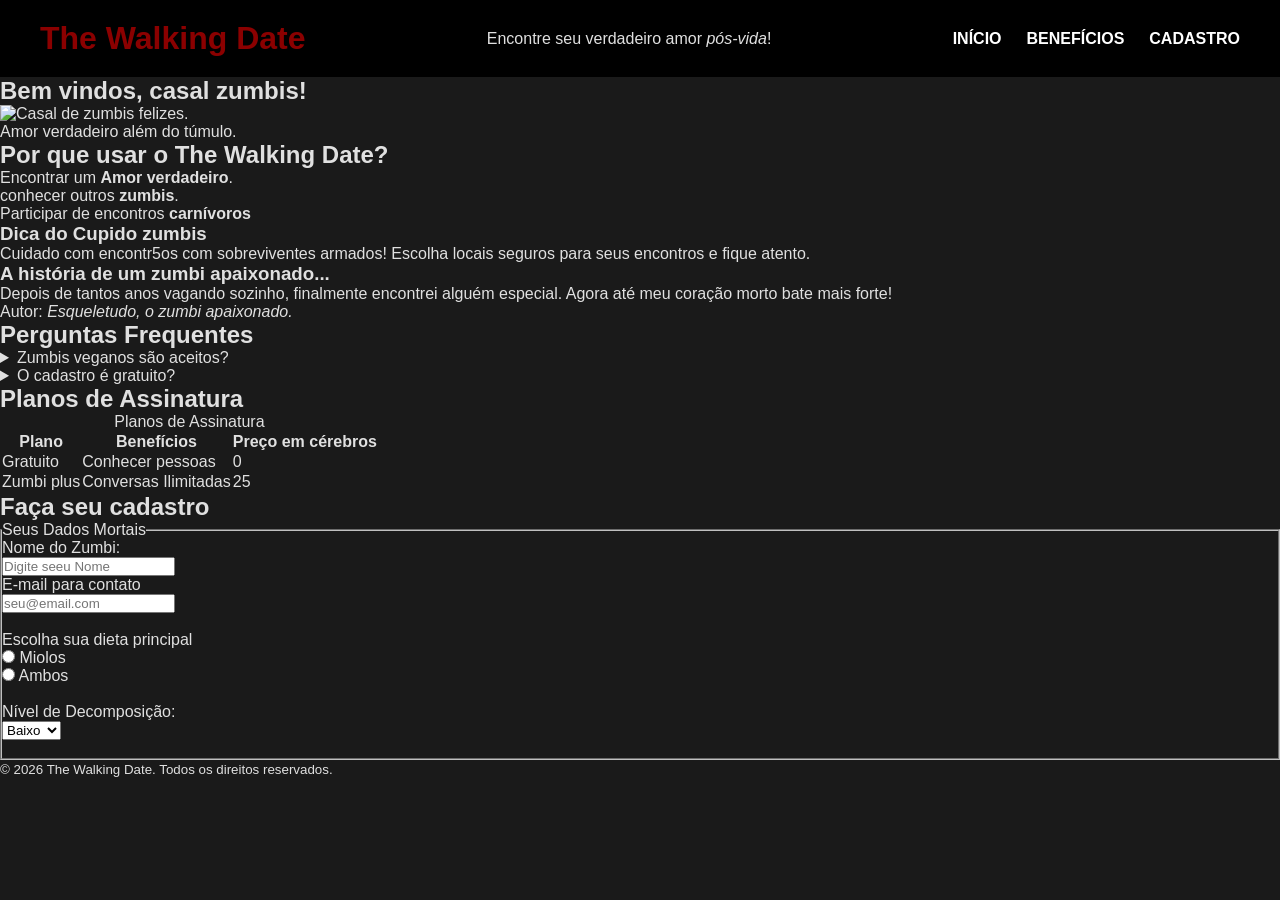
==== Aulas--html/index3 e 5.html @ e22ea393 "Adicao das aulas css e continuacao do index.html" ====
<!DOCTYPE html>
<html lang="pt-br">
<head>
    <meta charset="UTF-8">
    <meta name="viewport" content="width=device-width, initial-scale=1.0">
    <title>The Walking Date</title>
    <link rel="stylesheet" href="style.css">
</head>
<body>

    <header>
        <h1> The Walking Date </h1>
    
        <p>Encontre seu verdadeiro amor <em>pós-vida</em>!</p>
        <nav>
            <ul>
                <li><a href="#início">Início</a></li>
                <li><a href="#benefícios">Benefícios</a></li>
                <li><a href="#cadastro">Cadastro</a></li>
            </ul>
        </nav>
    </header>

    <main>
        <section id="Boas Vindas">
            <h2 id="início"> Bem vindos, casal zumbis!</h2>
            <figure>
                <img
                    src="https://st.depositphotos.com/1724125/2031/v/950/depositphotos_20310287-stock-illustration-zombie-love.jpg"
                    alt="Casal de zumbis felizes.">
                <figcaption>
                    Amor verdadeiro além do túmulo.
                </figcaption>
            </figure>
        </section>

        <section id="benefícios">
            <h2>Por que usar o The Walking Date?</h2>
            <ol>
                <li>Encontrar um <strong>Amor verdadeiro</strong>.</li>
                <li> conhecer outros <strong>zumbis</strong>.</li>
                <li>Participar de encontros <strong>carnívoros</strong></li>
            </ol>

            <aside>
                <h3>Dica do Cupido zumbis</h3>
                <p>
                    Cuidado com encontr5os com sobreviventes armados!
                    Escolha locais seguros para seus encontros e fique atento.
                </p>
            </aside>
        </section>

        <section id="depoimentos">
            <article>
                <h3>A história de um zumbi apaixonado...</h3>
                <blockquote>
                    <p>
                        Depois de tantos anos vagando sozinho, finalmente encontrei alguém especial.
                        Agora até meu coração morto bate mais forte!
                    </p>
                </blockquote>
                <p>
                    Autor:
                    <cite>Esqueletudo, o zumbi apaixonado.</cite>
                </p>
            </article>
        </section>

        <section id="faq">
            <h2>Perguntas Frequentes</h2>
            <details>
                <summary>Zumbis veganos são aceitos?</summary>
                <p>
                    Sim! Todos os zumbis são Bem-vindos, independentemente de sua dieta.
                </p>
            </details>

            <details>
                <summary> O cadastro é gratuito?</summary>
                <p>
                    Sim! Você pode começar pelo plano gratuito.
                </p>
            </details>
        </section>

        <section id="planos">
            <h2>Planos de Assinatura</h2>
            <table>
                <caption>Planos de Assinatura</caption>
                <thead>
                    <tr>
                        <th>Plano</th>
                        <th>Benefícios</th>
                        <th>Preço em cérebros</th>
                    </tr>
                </thead>
                <tbody>
                    <tr>
                        <td>Gratuito</td>
                        <td>Conhecer pessoas</td>
                        <td>0</td>
                    </tr>
                    <tr>
                        <td>Zumbi plus</td>
                        <td>Conversas Ilimitadas</td>
                        <td>25</td>
                    </tr>
                </tbody>
            </table>
        </section>

        <section id="cadastro">
            <h2>Faça seu cadastro</h2>
            <form action="#" method="POST">
                <fieldset>
                    <legend>Seus Dados Mortais</legend>

                    <label for="nome">Nome do Zumbi:</label>
                    <br>
                    <input
                        type="text"
                        id="nome"
                        name="nome"
                        placeholder="Digite seeu Nome"
                        required
                    >
                    <br>

                    <label for="email">E-mail para contato</label>
                    <br>
                    <input
                        type="email"
                        id="email"
                        name="email"
                        placeholder="seu@email.com"
                        required
                    >
                    <br><br>

                    <p> Escolha sua dieta principal</p>

                    <input
                        type="radio"
                        id="miolos"
                        name="dieta"
                        value="Miolo"
                    >
                    <label for="miolos">Miolos</label>
                    <br>

                    <input
                        type="radio"
                        id="ambos"
                        name="dieta"
                        value="Ambos"
                    >
                    <label for="ambos">Ambos</label>
                    <br><br>

                    <label for="decomposicao">
                        Nível de Decomposição:
                    </label>
                    <br>

                    <select id="decomposicao" name="decomposicao">
                        <option value="baixo">Baixo</option>
                        <option value="medio">Médio</option>
                        <option value="alto">Alto</option>
                    </select>
                    <br><br>

                
                </fieldset>
            </form>
        </section>
    </main>

    <footer>
        <small>
            © 2026 The Walking Date. Todos os direitos reservados.
        </small>
    </footer>
</body>
</html>
---- Aulas--html/style.css ----
*{
    margin:0;
    padding:0;
    box-sizing: border-box;
}
body {
    background: #1a1a1a;
    color: #e0e0e0;
    font-family:'Arial', sans-serif;
    line-height: 1,6;
}
:root{
    --cor-sangue: #8b0000;
    --cor-zumbi: #2e8b57;
}
header{
    background-color: #000000;
    padding: 20px 40px;
    display: flex;
    justify-content: space-between;
    align-items: center;
}
header h1{
    color:var(--cor-sangue);
}
nav ul{
    display:flex;
    gap: 25px;
    list-style: none;
}
nav a{
    text-decoration: none;
    color: #ffffff;
    font-weight: bold;
    text-transform: uppercase;
    transition: color 0.3s ease;
}
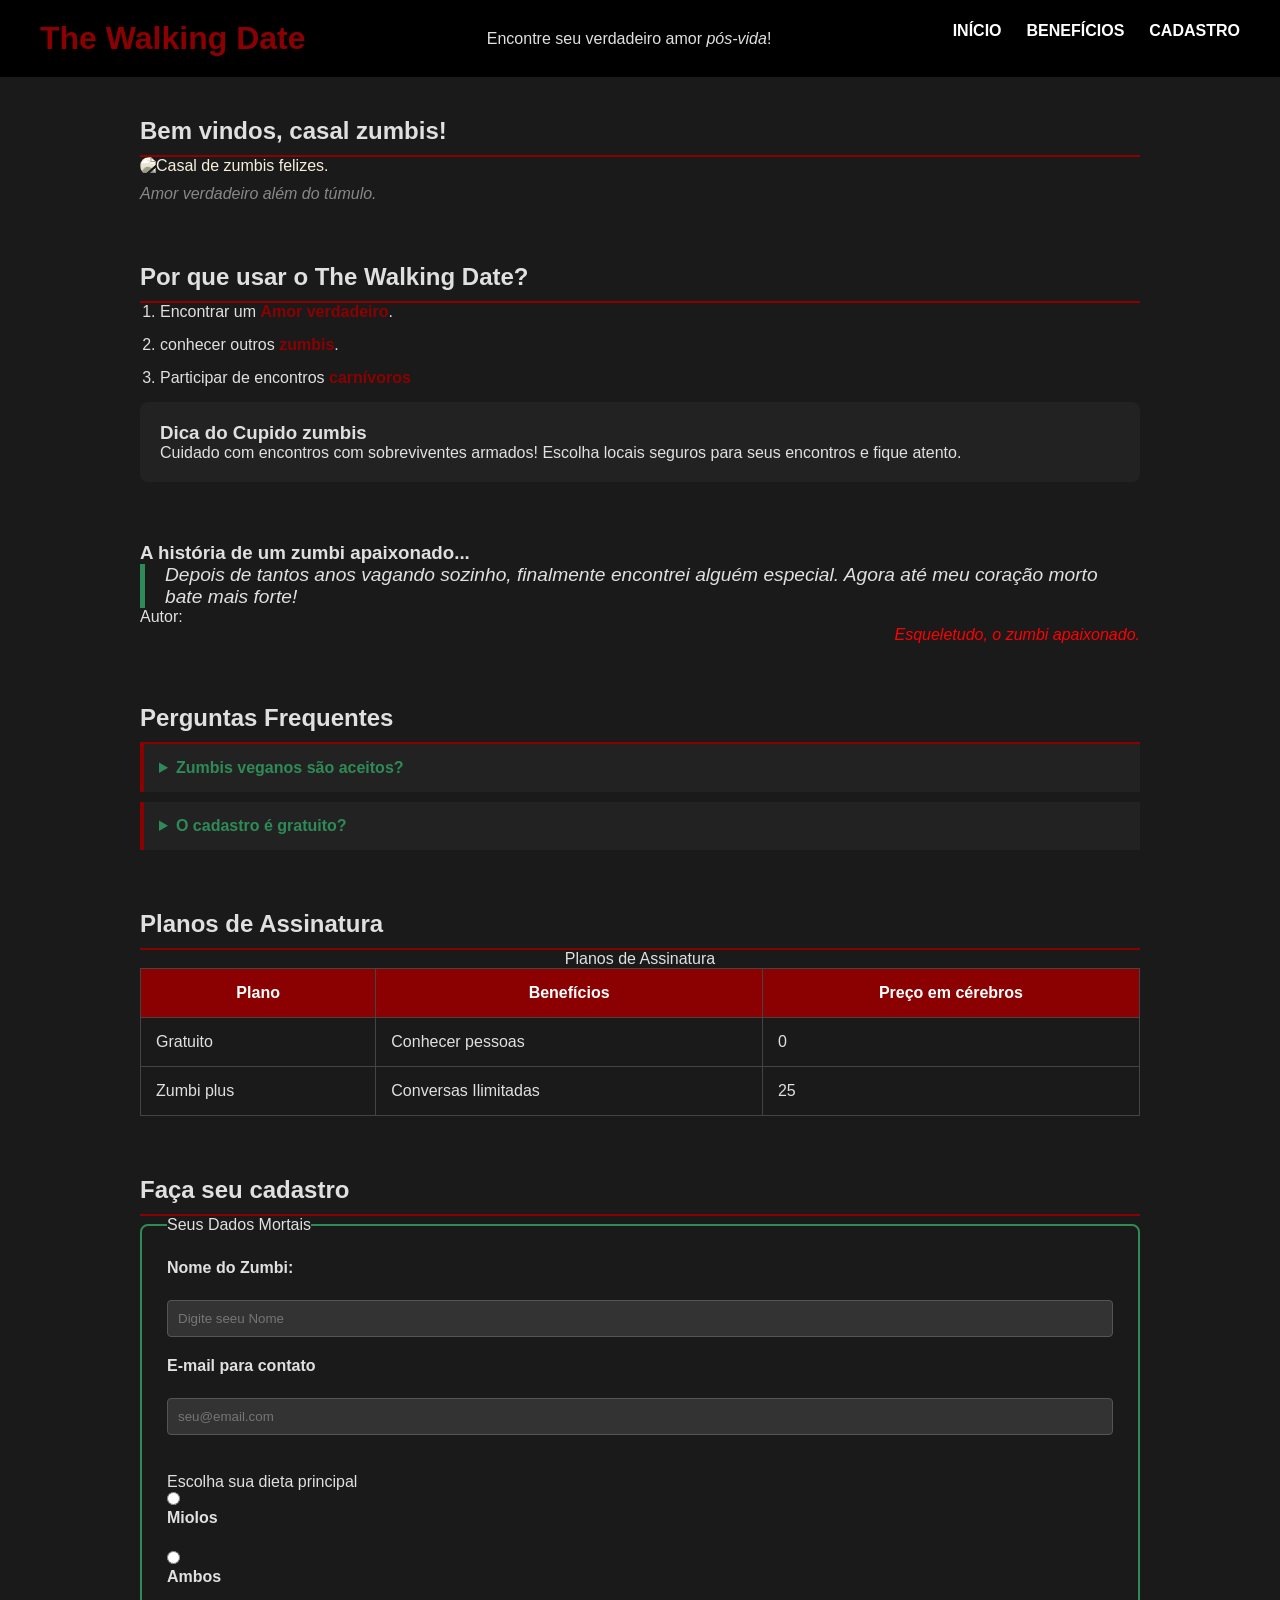
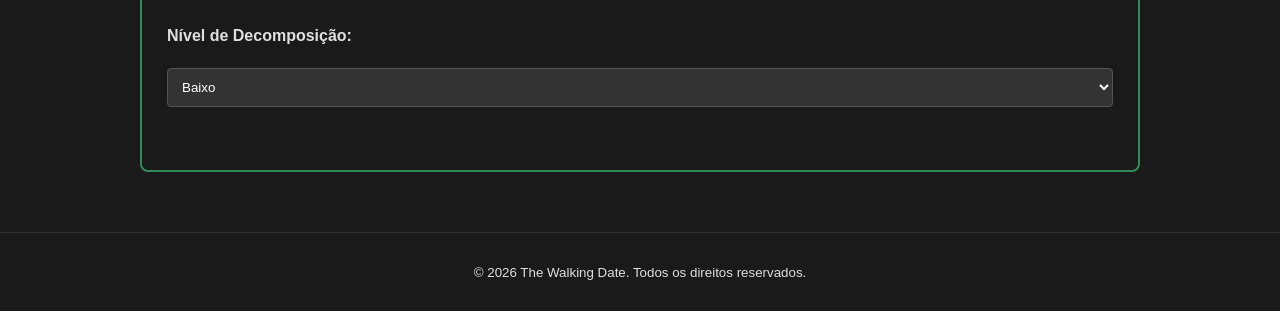
==== commit 4315d7b3: "resolucao e termino do trabalho pratico 5" ====
--- a/Aulas--html/index3 e 5.html
+++ b/Aulas--html/index3 e 5.html
@@ -46,7 +46,7 @@
             <aside>
                 <h3>Dica do Cupido zumbis</h3>
                 <p>
-                    Cuidado com encontr5os com sobreviventes armados!
+                    Cuidado com encontros com sobreviventes armados!
                     Escolha locais seguros para seus encontros e fique atento.
                 </p>
             </aside>
--- a/Aulas--html/style.css
+++ b/Aulas--html/style.css
@@ -35,3 +35,193 @@
     text-transform: uppercase;
     transition: color 0.3s ease;
 }
+nav a:hover{
+    color:var(--cor-zumbi);
+}
+main{
+    max-width: 1000px;
+    margin: 40px auto;
+}
+
+section{
+    margin-bottom: 60px;
+}
+
+h2{
+    border-bottom: 2px solid var(--cor-sangue);
+    padding-bottom: 10px;
+}
+
+#Boas-Vindas{
+    text-align: center;
+}
+
+img{
+    max-width: 100%;
+    height: auto;
+}
+
+img{
+    border-radius: 12px;
+}
+
+img{
+    filter: grayscale(80%) sepia(30%)
+}
+
+img{
+    transition: filter 0.5s ease;
+}
+
+img:hover{
+    filter:none;
+}
+
+figcaption{
+    font-style: italic; color: #888;
+    margin-top: 10px;
+}
+
+#beneficios{
+    display: flex;
+    gap: 40px;
+}
+
+ol{
+    padding-left: 20px;
+}
+
+li{
+    margin-bottom: 15px;
+}
+
+strong{
+    color: var(--cor-sangue);
+}
+
+aside{
+    background-color: #222222;
+    padding: 20px;
+    border-radius: 8px;
+}
+aside{
+    border: 1px dasched var(--cor-zumbi);
+}
+
+blockquote{
+    font-size: 1.2rem;
+    font-style: italic;
+}
+
+blockquote{
+    border-left: 5px solid var(--cor-zumbi);
+    padding-left: 20px;
+}
+
+cite{
+    display: block;
+    text-align: right;
+    color: red;
+}
+
+table{
+    width: 100%;
+    border-collapse: collapse;
+}
+
+th,td{
+    border: 1px solid #444;
+    padding: 15px;
+}
+
+th{
+    background-color: var(--cor-sangue);
+    color: white;
+}
+
+fieldset{
+    border: 2px solid var(--cor-zumbi);
+    padding: 25px;
+    border-radius: 8px;
+}
+
+button[type="submit"]{
+    background-color: var(--cor-zumbi);
+    color: white;
+    padding: 15px 30px;
+    border: none;
+    cursor: pointer;
+    width: 100%;
+}
+
+button:hover{
+    background-color: var(--cor-sangue);
+}
+
+input[type="text"],
+input[type="email"],
+select{
+    width: 100%;
+    padding: 10px;
+    margin-bottom: 20px;
+    border-radius: 4px;
+
+}
+
+input[type="text"],
+input[type="email"],
+select{
+    background-color: #333;
+    color: #fff;
+    border: 1px solid #555;
+}
+
+input:focus,
+input:select{
+    outline: none;
+    border-color: var(--cor-zumbi);
+}
+
+label{
+    display: block;
+    margin-bottom: 5px;
+    font-weight: bold;
+}
+
+details{
+    background-color: #222;
+    padding: 15px;
+    margin-bottom: 10px;
+    border-left: 4px solid var(--cor-sangue);
+}
+
+summary{
+    cursor: pointer;
+    font-weight: bold;
+    color: var(--cor-zumbi);
+}
+
+details p{
+    margin-top: 15px;
+    color: #bbb;
+}
+
+footer{
+    text-align: center;
+    padding: 30px;
+    margin-top: 40px;
+    border-top: 1px solid #333;
+}
+
+@media(max-width: 768px) {
+    header{
+        flex-direction: column;
+        gap: 15px;
+    }
+}
+
+@media(max-width: 768px) {
+    #beneficios{
+        flex-direction: column;
+    }
+}
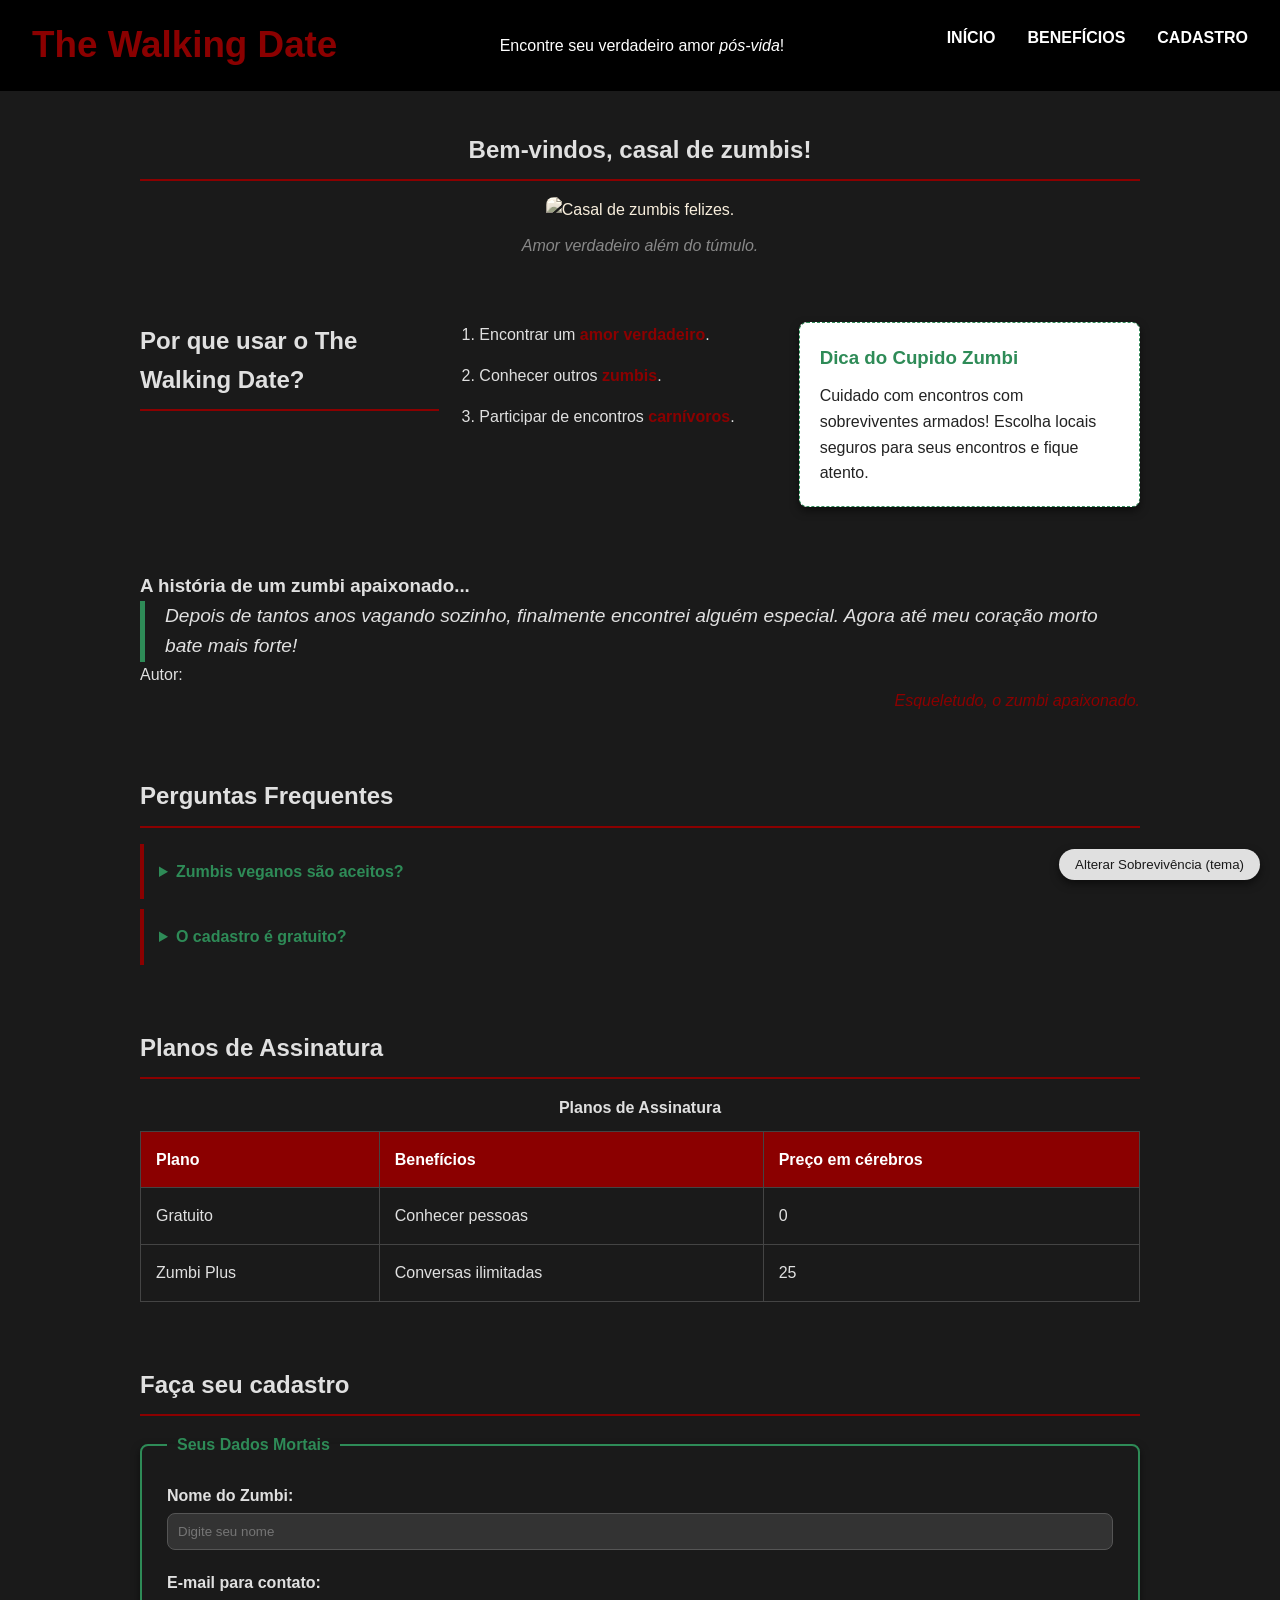
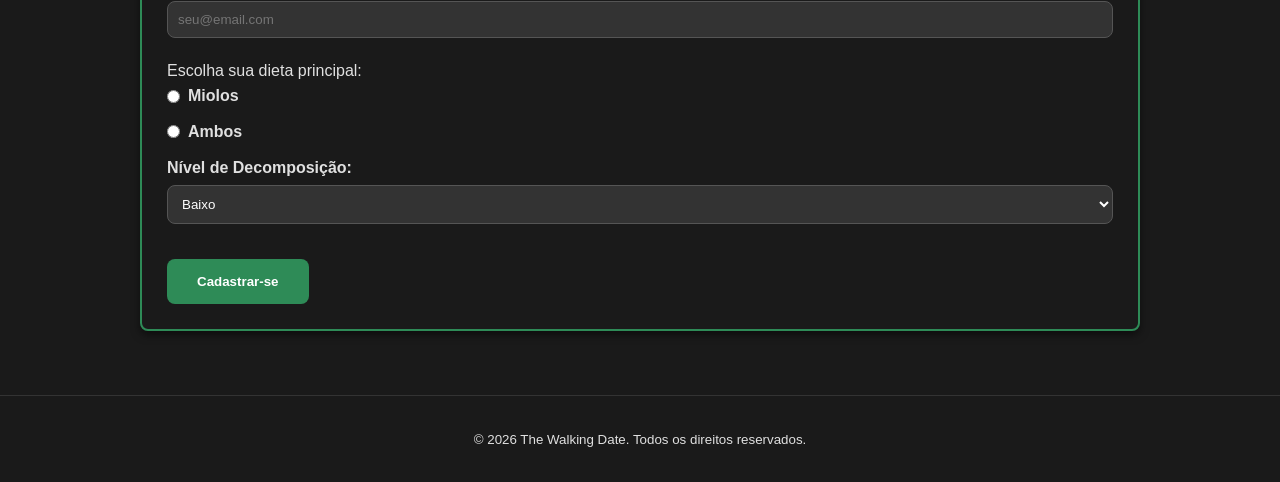
==== commit 70228fe8: "resolucao e termino da atividade 5" ====
--- a/Aulas--html/index3 e 5.html
+++ b/Aulas--html/index3 e 5.html
@@ -1,50 +1,60 @@
 
 <!DOCTYPE html>
-<html lang="pt-br">
+<html lang="pt-BR">
 <head>
     <meta charset="UTF-8">
     <meta name="viewport" content="width=device-width, initial-scale=1.0">
     <title>The Walking Date</title>
     <link rel="stylesheet" href="style.css">
+    <script src="script.js" defer></script>
 </head>
 <body>
 
     <header>
-        <h1> The Walking Date </h1>
-    
+        <h1>The Walking Date</h1>
+
         <p>Encontre seu verdadeiro amor <em>pós-vida</em>!</p>
+
         <nav>
             <ul>
-                <li><a href="#início">Início</a></li>
-                <li><a href="#benefícios">Benefícios</a></li>
+                <li><a href="#inicio">Início</a></li>
+                <li><a href="#beneficios">Benefícios</a></li>
                 <li><a href="#cadastro">Cadastro</a></li>
             </ul>
         </nav>
+
+        <button id="btn-tema" type="button">
+            Alterar Sobrevivência (tema)
+        </button>
     </header>
 
     <main>
-        <section id="Boas Vindas">
-            <h2 id="início"> Bem vindos, casal zumbis!</h2>
+        <section id="boas-vindas">
+            <h2 id="inicio">Bem-vindos, casal de zumbis!</h2>
+
             <figure>
                 <img
                     src="https://st.depositphotos.com/1724125/2031/v/950/depositphotos_20310287-stock-illustration-zombie-love.jpg"
                     alt="Casal de zumbis felizes.">
+
                 <figcaption>
                     Amor verdadeiro além do túmulo.
                 </figcaption>
             </figure>
         </section>
 
-        <section id="benefícios">
+        <section id="beneficios">
             <h2>Por que usar o The Walking Date?</h2>
+
             <ol>
-                <li>Encontrar um <strong>Amor verdadeiro</strong>.</li>
-                <li> conhecer outros <strong>zumbis</strong>.</li>
-                <li>Participar de encontros <strong>carnívoros</strong></li>
+                <li>Encontrar um <strong>amor verdadeiro</strong>.</li>
+                <li>Conhecer outros <strong>zumbis</strong>.</li>
+                <li>Participar de encontros <strong>carnívoros</strong>.</li>
             </ol>
 
             <aside>
-                <h3>Dica do Cupido zumbis</h3>
+                <h3>Dica do Cupido Zumbi</h3>
+
                 <p>
                     Cuidado com encontros com sobreviventes armados!
                     Escolha locais seguros para seus encontros e fique atento.
@@ -55,12 +65,15 @@
         <section id="depoimentos">
             <article>
                 <h3>A história de um zumbi apaixonado...</h3>
+
                 <blockquote>
                     <p>
-                        Depois de tantos anos vagando sozinho, finalmente encontrei alguém especial.
+                        Depois de tantos anos vagando sozinho,
+                        finalmente encontrei alguém especial.
                         Agora até meu coração morto bate mais forte!
                     </p>
                 </blockquote>
+
                 <p>
                     Autor:
                     <cite>Esqueletudo, o zumbi apaixonado.</cite>
@@ -70,15 +83,17 @@
 
         <section id="faq">
             <h2>Perguntas Frequentes</h2>
+
             <details>
                 <summary>Zumbis veganos são aceitos?</summary>
                 <p>
-                    Sim! Todos os zumbis são Bem-vindos, independentemente de sua dieta.
+                    Sim! Todos os zumbis são bem-vindos,
+                    independentemente de sua dieta.
                 </p>
             </details>
 
             <details>
-                <summary> O cadastro é gratuito?</summary>
+                <summary>O cadastro é gratuito?</summary>
                 <p>
                     Sim! Você pode começar pelo plano gratuito.
                 </p>
@@ -87,8 +102,10 @@
 
         <section id="planos">
             <h2>Planos de Assinatura</h2>
+
             <table>
                 <caption>Planos de Assinatura</caption>
+
                 <thead>
                     <tr>
                         <th>Plano</th>
@@ -96,15 +113,17 @@
                         <th>Preço em cérebros</th>
                     </tr>
                 </thead>
+
                 <tbody>
                     <tr>
                         <td>Gratuito</td>
                         <td>Conhecer pessoas</td>
                         <td>0</td>
                     </tr>
+
                     <tr>
-                        <td>Zumbi plus</td>
-                        <td>Conversas Ilimitadas</td>
+                        <td>Zumbi Plus</td>
+                        <td>Conversas ilimitadas</td>
                         <td>25</td>
                     </tr>
                 </tbody>
@@ -113,23 +132,24 @@
 
         <section id="cadastro">
             <h2>Faça seu cadastro</h2>
+
             <form action="#" method="POST">
+
                 <fieldset>
                     <legend>Seus Dados Mortais</legend>
 
                     <label for="nome">Nome do Zumbi:</label>
-                    <br>
+
                     <input
                         type="text"
                         id="nome"
                         name="nome"
-                        placeholder="Digite seeu Nome"
+                        placeholder="Digite seu nome"
                         required
                     >
-                    <br>
-
-                    <label for="email">E-mail para contato</label>
-                    <br>
+
+                    <label for="email">E-mail para contato:</label>
+
                     <input
                         type="email"
                         id="email"
@@ -137,41 +157,44 @@
                         placeholder="seu@email.com"
                         required
                     >
-                    <br><br>
-
-                    <p> Escolha sua dieta principal</p>
-
-                    <input
-                        type="radio"
-                        id="miolos"
-                        name="dieta"
-                        value="Miolo"
-                    >
-                    <label for="miolos">Miolos</label>
-                    <br>
-
-                    <input
-                        type="radio"
-                        id="ambos"
-                        name="dieta"
-                        value="Ambos"
-                    >
-                    <label for="ambos">Ambos</label>
-                    <br><br>
+
+                    <p>Escolha sua dieta principal:</p>
+
+                    <div class="opcao">
+                        <input
+                            type="radio"
+                            id="miolos"
+                            name="dieta"
+                            value="Miolos"
+                            required
+                        >
+                        <label for="miolos">Miolos</label>
+                    </div>
+
+                    <div class="opcao">
+                        <input
+                            type="radio"
+                            id="ambos"
+                            name="dieta"
+                            value="Ambos"
+                        >
+                        <label for="ambos">Ambos</label>
+                    </div>
 
                     <label for="decomposicao">
                         Nível de Decomposição:
                     </label>
-                    <br>
 
                     <select id="decomposicao" name="decomposicao">
                         <option value="baixo">Baixo</option>
                         <option value="medio">Médio</option>
                         <option value="alto">Alto</option>
                     </select>
-                    <br><br>
-
-                
+
+                    <button type="submit" class="botao-match">
+                        Cadastrar-se
+                    </button>
+
                 </fieldset>
             </form>
         </section>
@@ -182,5 +205,6 @@
             © 2026 The Walking Date. Todos os direitos reservados.
         </small>
     </footer>
+
 </body>
 </html>
--- a/Aulas--html/style.css
+++ b/Aulas--html/style.css
@@ -1,227 +1,373 @@
-*{
-    margin:0;
-    padding:0;
+
+/* RESET */
+* {
+    margin: 0;
+    padding: 0;
     box-sizing: border-box;
 }
-body {
-    background: #1a1a1a;
-    color: #e0e0e0;
-    font-family:'Arial', sans-serif;
-    line-height: 1,6;
-}
-:root{
+
+/* VARIÁVEIS */
+:root {
     --cor-sangue: #8b0000;
     --cor-zumbi: #2e8b57;
-}
-header{
+
+    --cor-fundo-base: #1a1a1a;
+    --cor-texto-base: #e0e0e0;
+    --cor-superficie: #ffffff;
+
+    --cor-input-fundo: #333333;
+    --cor-input-texto: #ffffff;
+    --cor-borda: #cccccc;
+
+    --espaco-p: 8px;
+    --espaco-m: 16px;
+    --espaco-g: 32px;
+
+    --borda-suave: 8px;
+    --borda-arredondada: 50px;
+
+    --sombra-padrao: 0 4px 8px rgba(0, 0, 0, 0.5);
+    --transicao-rapida: 0.3s ease;
+
+    --fonte-principal: Arial, sans-serif;
+}
+
+/* TEMA CLARO */
+html[data-theme="light"] {
+    --cor-sangue: #cc0000;
+    --cor-zumbi: #006400;
+
+    --cor-fundo-base: #f4f4f9;
+    --cor-texto-base: #111111;
+    --cor-superficie: #ffffff;
+
+    --cor-input-fundo: #ffffff;
+    --cor-input-texto: #333333;
+    --cor-borda: #cccccc;
+}
+
+/* CONFIGURAÇÕES GERAIS */
+body {
+    background-color: var(--cor-fundo-base);
+    color: var(--cor-texto-base);
+    font-family: var(--fonte-principal);
+    line-height: 1.6;
+    transition: background-color var(--transicao-rapida),
+                color var(--transicao-rapida);
+}
+
+/* CABEÇALHO */
+header {
     background-color: #000000;
-    padding: 20px 40px;
+    padding: var(--espaco-m) var(--espaco-g);
+
     display: flex;
     justify-content: space-between;
     align-items: center;
-}
-header h1{
-    color:var(--cor-sangue);
-}
-nav ul{
-    display:flex;
-    gap: 25px;
+    flex-direction: column;
+
+    text-align: center;
+    gap: var(--espaco-m);
+}
+
+header h1 {
+    color: var(--cor-sangue);
+    font-size: calc(1.5rem + 1vw);
+}
+
+header p {
+    color: #ffffff;
+}
+
+/* MENU */
+nav ul {
+    display: flex;
+    flex-direction: column;
+    gap: var(--espaco-p);
     list-style: none;
 }
-nav a{
+
+nav a {
     text-decoration: none;
     color: #ffffff;
     font-weight: bold;
     text-transform: uppercase;
-    transition: color 0.3s ease;
-}
-nav a:hover{
-    color:var(--cor-zumbi);
-}
-main{
+    transition: color var(--transicao-rapida);
+}
+
+nav a:hover {
+    color: var(--cor-zumbi);
+}
+
+/* CONTEÚDO PRINCIPAL */
+main {
+    width: 90%;
     max-width: 1000px;
     margin: 40px auto;
 }
 
-section{
-    margin-bottom: 60px;
-}
-
-h2{
+section {
+    margin-bottom: calc(var(--espaco-g) * 2);
+}
+
+h2 {
     border-bottom: 2px solid var(--cor-sangue);
     padding-bottom: 10px;
-}
-
-#Boas-Vindas{
+    margin-bottom: var(--espaco-m);
+}
+
+/* BOAS-VINDAS */
+#boas-vindas {
     text-align: center;
 }
 
-img{
+img {
     max-width: 100%;
+    width: 100%;
     height: auto;
-}
-
-img{
-    border-radius: 12px;
-}
-
-img{
-    filter: grayscale(80%) sepia(30%)
-}
-
-img{
+    border-radius: var(--borda-suave);
+    filter: grayscale(80%) sepia(30%);
     transition: filter 0.5s ease;
 }
 
-img:hover{
-    filter:none;
-}
-
-figcaption{
-    font-style: italic; color: #888;
+img:hover {
+    filter: none;
+}
+
+figcaption {
+    font-style: italic;
+    color: #888888;
     margin-top: 10px;
 }
 
-#beneficios{
+/* BENEFÍCIOS */
+#beneficios {
     display: flex;
-    gap: 40px;
-}
-
-ol{
+    flex-direction: column;
+    gap: 20px;
+}
+
+ol {
     padding-left: 20px;
 }
 
-li{
+li {
     margin-bottom: 15px;
 }
 
-strong{
+strong {
     color: var(--cor-sangue);
 }
 
-aside{
-    background-color: #222222;
+/* DICA */
+aside {
+    background-color: var(--cor-superficie);
+    color: #222222;
     padding: 20px;
-    border-radius: 8px;
-}
-aside{
-    border: 1px dasched var(--cor-zumbi);
-}
-
-blockquote{
+    border-radius: var(--borda-suave);
+    box-shadow: var(--sombra-padrao);
+    border: 1px dashed var(--cor-zumbi);
+}
+
+aside h3 {
+    color: var(--cor-zumbi);
+    margin-bottom: 10px;
+}
+
+/* DEPOIMENTOS */
+blockquote {
     font-size: 1.2rem;
     font-style: italic;
-}
-
-blockquote{
     border-left: 5px solid var(--cor-zumbi);
     padding-left: 20px;
 }
 
-cite{
+cite {
     display: block;
     text-align: right;
-    color: red;
-}
-
-table{
+    color: var(--cor-sangue);
+}
+
+/* TABELA */
+table {
     width: 100%;
     border-collapse: collapse;
 }
 
-th,td{
-    border: 1px solid #444;
+th, td {
+    border: 1px solid #444444;
     padding: 15px;
-}
-
-th{
+    text-align: left;
+}
+
+th {
     background-color: var(--cor-sangue);
-    color: white;
-}
-
-fieldset{
+    color: #ffffff;
+}
+
+table caption {
+    margin-bottom: 10px;
+    font-weight: bold;
+}
+
+/* FORMULÁRIO */
+fieldset {
     border: 2px solid var(--cor-zumbi);
     padding: 25px;
-    border-radius: 8px;
-}
-
-button[type="submit"]{
-    background-color: var(--cor-zumbi);
-    color: white;
-    padding: 15px 30px;
-    border: none;
-    cursor: pointer;
-    width: 100%;
-}
-
-button:hover{
-    background-color: var(--cor-sangue);
+    border-radius: var(--borda-suave);
+    box-shadow: var(--sombra-padrao);
+}
+
+legend {
+    color: var(--cor-zumbi);
+    font-weight: bold;
+    padding: 0 10px;
+}
+
+label {
+    display: block;
+    margin-bottom: 5px;
+    font-weight: bold;
 }
 
 input[type="text"],
 input[type="email"],
-select{
+select {
     width: 100%;
     padding: 10px;
     margin-bottom: 20px;
-    border-radius: 4px;
-
-}
-
-input[type="text"],
-input[type="email"],
-select{
-    background-color: #333;
-    color: #fff;
-    border: 1px solid #555;
+    border-radius: var(--borda-suave);
+    background-color: var(--cor-input-fundo);
+    color: var(--cor-input-texto);
+    border: 1px solid #555555;
 }
 
 input:focus,
-input:select{
+select:focus {
     outline: none;
     border-color: var(--cor-zumbi);
 }
 
-label{
-    display: block;
-    margin-bottom: 5px;
-    font-weight: bold;
-}
-
-details{
-    background-color: #222;
+.opcao {
+    display: flex;
+    align-items: center;
+    gap: 8px;
+    margin-bottom: 10px;
+}
+
+.opcao label {
+    margin: 0;
+}
+
+.opcao input {
+    accent-color: var(--cor-zumbi);
+}
+
+/* BOTÕES */
+button {
+    cursor: pointer;
+    transition: background-color var(--transicao-rapida);
+}
+
+button:hover {
+    background-color: var(--cor-sangue);
+    color: #ffffff;
+}
+
+.botao-match {
+    background-color: var(--cor-zumbi);
+    color: #ffffff;
+    padding: 15px 30px;
+    border: none;
+    border-radius: var(--borda-suave);
+    width: 100%;
+    font-weight: bold;
+    margin-top: 15px;
+}
+
+#btn-tema {
+    border-radius: var(--borda-arredondada);
+    padding: var(--espaco-p) var(--espaco-m);
+    position: fixed;
+    bottom: 20px;
+    right: 20px;
+    z-index: 100;
+    background-color: var(--cor-texto-base);
+    color: var(--cor-fundo-base);
+    border: none;
+    box-shadow: var(--sombra-padrao);
+}
+
+/* PERGUNTAS FREQUENTES */
+details {
+    background-color: var(--cor-fundo-base);
     padding: 15px;
     margin-bottom: 10px;
     border-left: 4px solid var(--cor-sangue);
 }
 
-summary{
+summary {
     cursor: pointer;
     font-weight: bold;
     color: var(--cor-zumbi);
 }
 
-details p{
+details p {
     margin-top: 15px;
-    color: #bbb;
-}
-
-footer{
+    color: var(--cor-texto-base);
+}
+
+/* RODAPÉ */
+footer {
     text-align: center;
     padding: 30px;
     margin-top: 40px;
-    border-top: 1px solid #333;
-}
-
-@media(max-width: 768px) {
-    header{
-        flex-direction: column;
-        gap: 15px;
-    }
-}
-
-@media(max-width: 768px) {
-    #beneficios{
-        flex-direction: column;
-    }
-}+    border-top: 1px solid #333333;
+}
+
+/* RESPONSIVIDADE */
+@media (min-width: 768px) {
+    header {
+        flex-direction: row;
+    }
+
+    nav ul {
+        flex-direction: row;
+        gap: var(--espaco-g);
+    }
+
+    #beneficios {
+        flex-direction: row;
+        align-items: flex-start;
+    }
+
+    #beneficios > * {
+        flex: 1;
+    }
+
+    .botao-match {
+        width: auto;
+    }
+    
+    table {
+        display: table;
+    }
+}
+
+@media (max-width: 600px) {
+    table {
+        display: block;
+        overflow-x: auto;
+    }
+
+    fieldset {
+        padding: 15px;
+    }
+}
+
+/* ACESSIBILIDADE */
+@media (prefers-reduced-motion: reduce) {
+    * {
+        transition: none !important;
+    }
+}
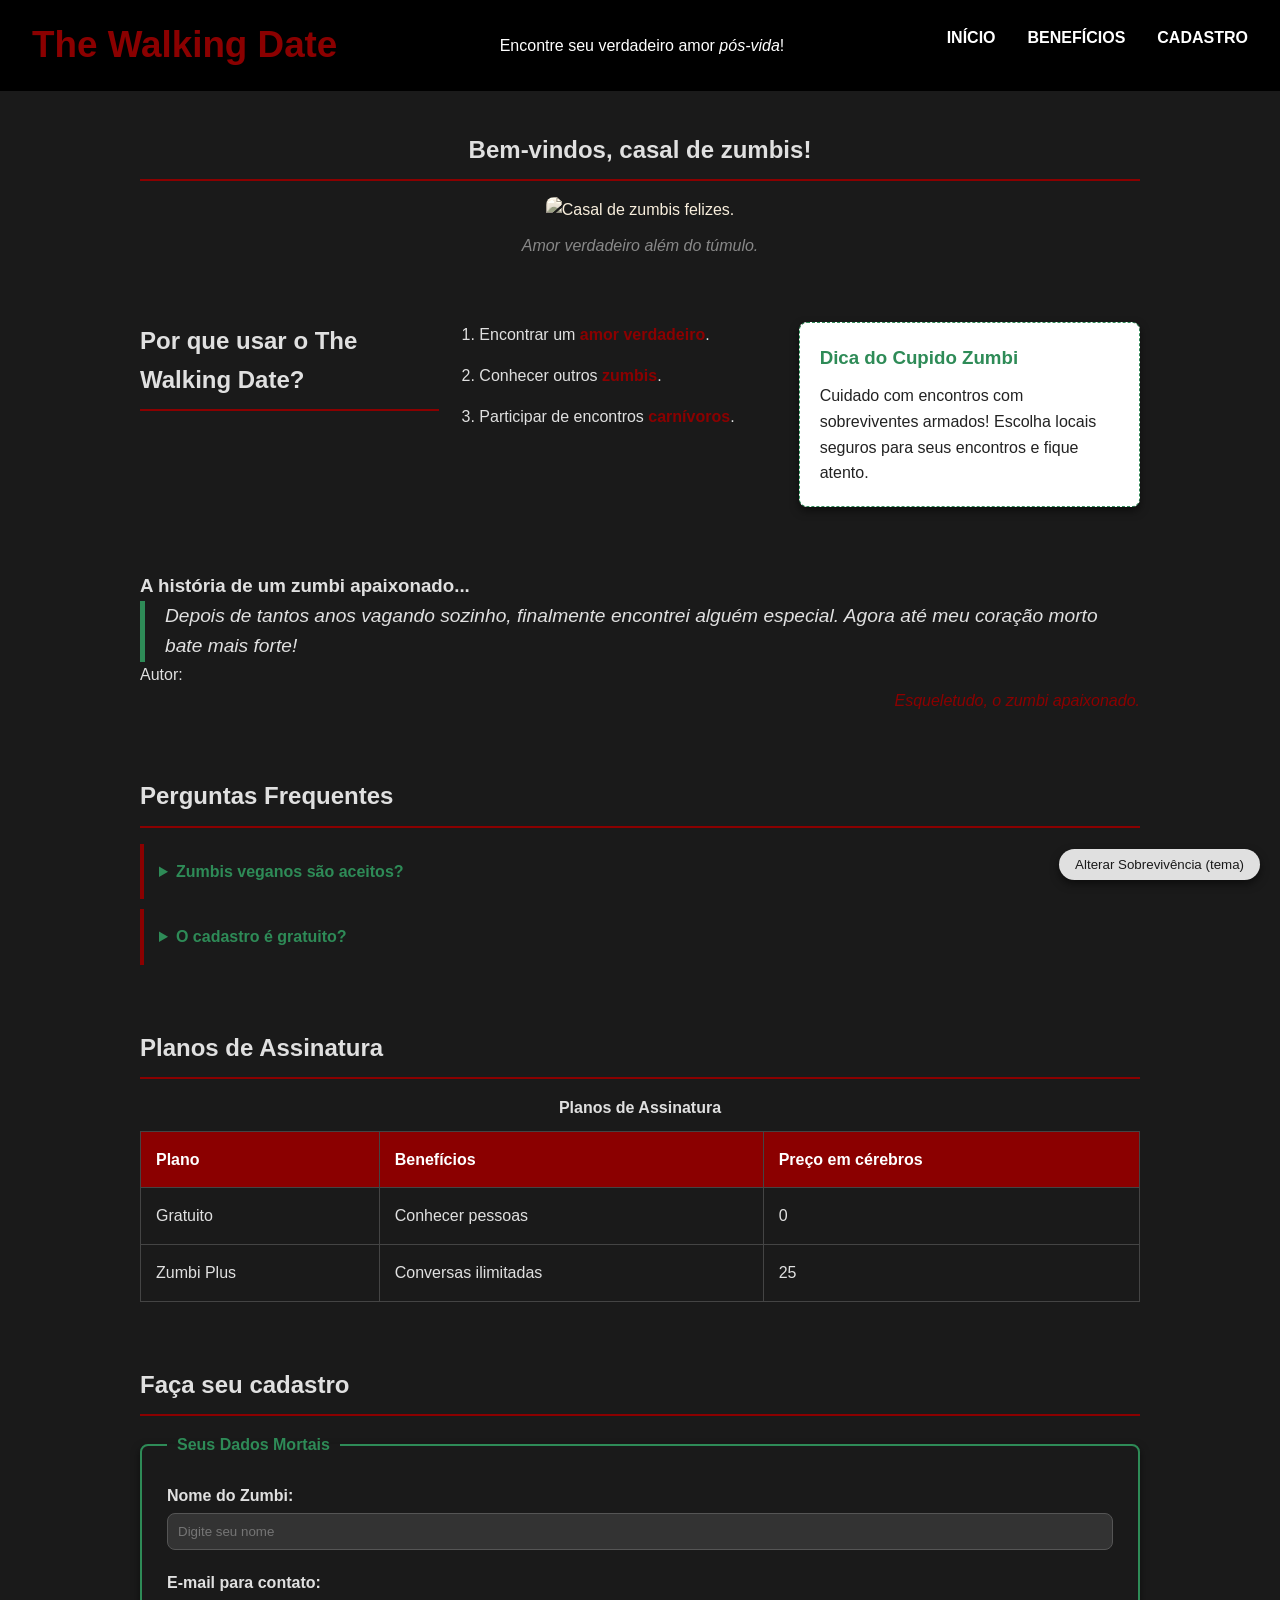
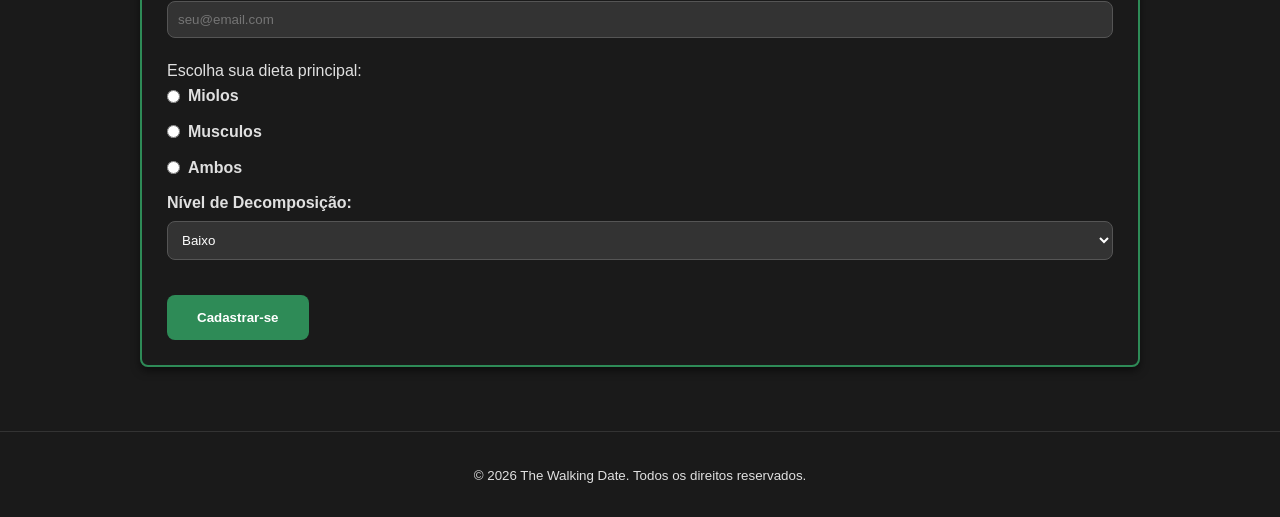
==== commit 54e1969b: "resolucao dos indexs" ====
--- a/Aulas--html/index3 e 5.html
+++ b/Aulas--html/index3 e 5.html
@@ -172,6 +172,16 @@
                     </div>
 
                     <div class="opcao">
+                        <input 
+                        type="radio"
+                        id="musculos"
+                        name="dieta"
+                        value="musculos"
+                        >
+                        <label for="musculos">Musculos</label>
+                    </div>
+
+                    <div class="opcao">
                         <input
                             type="radio"
                             id="ambos"
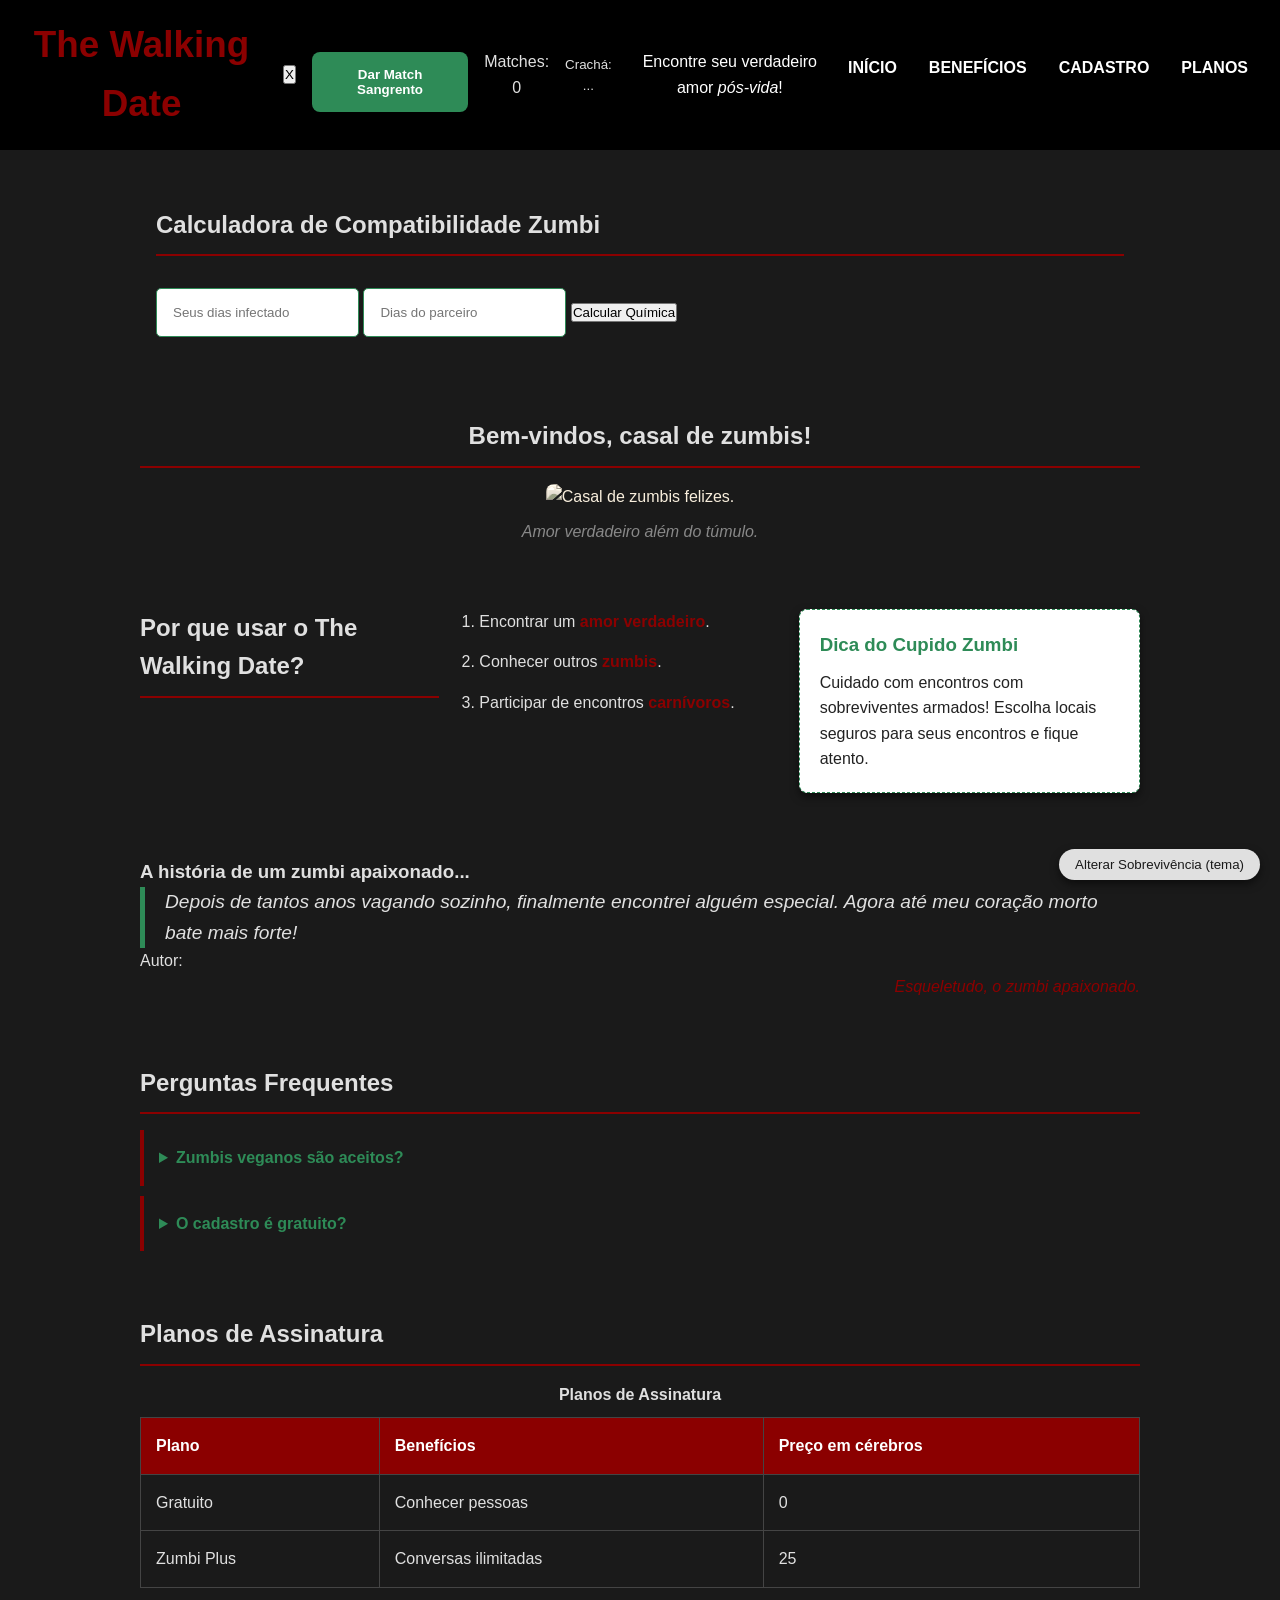
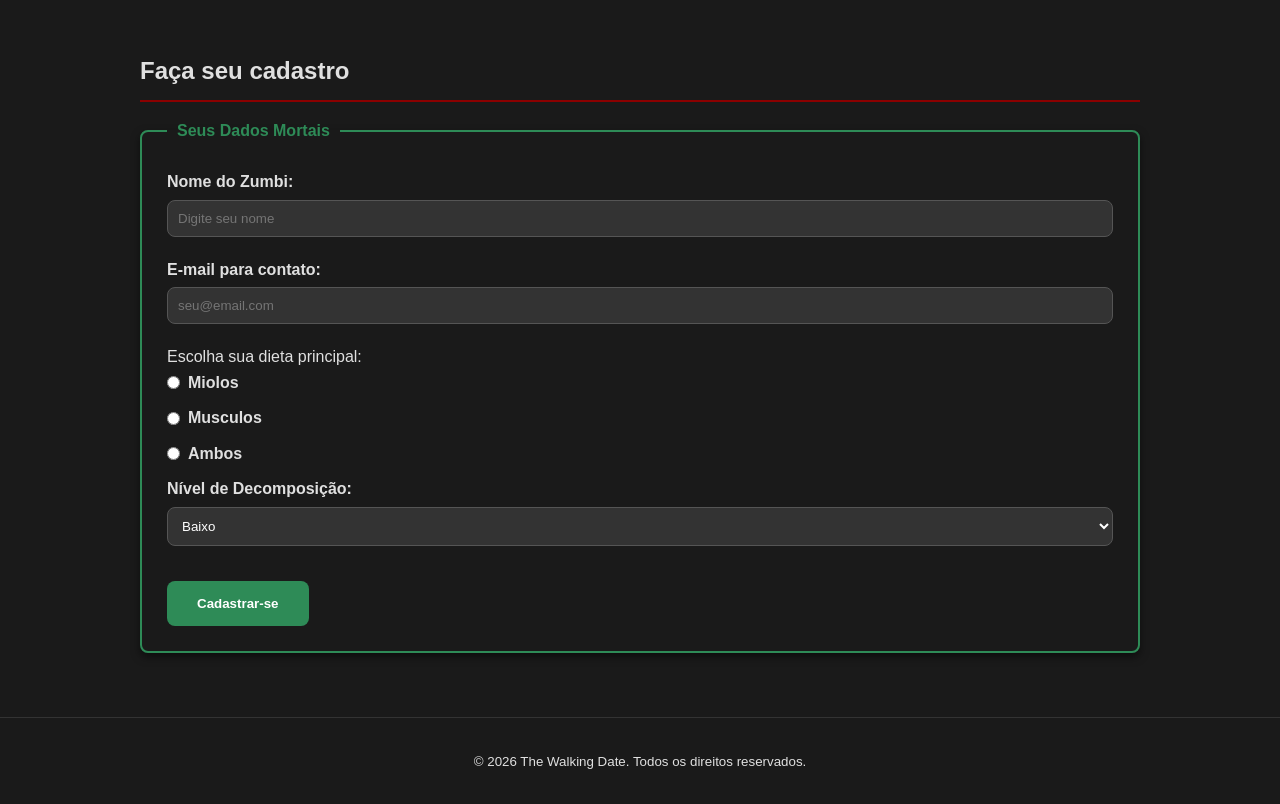
==== commit 50b3d80f: "Resolução do trabalho e adição o script" ====
--- a/Aulas--html/index3 e 5.html
+++ b/Aulas--html/index3 e 5.html
@@ -4,46 +4,98 @@
 <head>
     <meta charset="UTF-8">
     <meta name="viewport" content="width=device-width, initial-scale=1.0">
+
     <title>The Walking Date</title>
+
     <link rel="stylesheet" href="style.css">
     <script src="script.js" defer></script>
 </head>
+
 <body>
 
     <header>
+
         <h1>The Walking Date</h1>
 
-        <p>Encontre seu verdadeiro amor <em>pós-vida</em>!</p>
+        <div id="barra-alerta"></div>
+
+        <button id="fechar-alerta">X</button>
+
+        <button class="botao-match">
+            Dar Match Sangrento
+        </button>
+
+        <span id="placar-matches">Matches: 0</span>
+
+        <small id="preview-cracha">Crachá: ...</small>
+
+        <p>
+            Encontre seu verdadeiro amor <em>pós-vida</em>!
+        </p>
 
         <nav>
             <ul>
                 <li><a href="#inicio">Início</a></li>
                 <li><a href="#beneficios">Benefícios</a></li>
                 <li><a href="#cadastro">Cadastro</a></li>
+                <li><a href="#planos">Planos</a></li>
             </ul>
         </nav>
 
         <button id="btn-tema" type="button">
             Alterar Sobrevivência (tema)
         </button>
+
     </header>
 
+    
     <main>
+
+        <section id="calculadora-zumbi">
+
+            <h2>Calculadora de Compatibilidade Zumbi</h2>
+
+            <input
+                type="number"
+                id="dias-infectado"
+                placeholder="Seus dias infectado"
+            >
+
+            <input
+                type="number"
+                id="dias-parceiro"
+                placeholder="Dias do parceiro"
+            >
+
+            <button id="btn-calcular">
+                Calcular Química
+            </button>
+
+            <p id="resultado-quimica"></p>
+
+        </section>
+
         <section id="boas-vindas">
+
             <h2 id="inicio">Bem-vindos, casal de zumbis!</h2>
 
             <figure>
+
                 <img
                     src="https://st.depositphotos.com/1724125/2031/v/950/depositphotos_20310287-stock-illustration-zombie-love.jpg"
-                    alt="Casal de zumbis felizes.">
+                    alt="Casal de zumbis felizes."
+                >
 
                 <figcaption>
                     Amor verdadeiro além do túmulo.
                 </figcaption>
+
             </figure>
+
         </section>
 
         <section id="beneficios">
+
             <h2>Por que usar o The Walking Date?</h2>
 
             <ol>
@@ -53,57 +105,76 @@
             </ol>
 
             <aside>
+
                 <h3>Dica do Cupido Zumbi</h3>
 
                 <p>
                     Cuidado com encontros com sobreviventes armados!
                     Escolha locais seguros para seus encontros e fique atento.
                 </p>
+
             </aside>
+
         </section>
 
         <section id="depoimentos">
+
             <article>
+
                 <h3>A história de um zumbi apaixonado...</h3>
 
                 <blockquote>
+
                     <p>
                         Depois de tantos anos vagando sozinho,
                         finalmente encontrei alguém especial.
                         Agora até meu coração morto bate mais forte!
                     </p>
+
                 </blockquote>
 
                 <p>
                     Autor:
                     <cite>Esqueletudo, o zumbi apaixonado.</cite>
                 </p>
+
             </article>
+
         </section>
 
         <section id="faq">
+
             <h2>Perguntas Frequentes</h2>
 
             <details>
+
                 <summary>Zumbis veganos são aceitos?</summary>
+
                 <p>
                     Sim! Todos os zumbis são bem-vindos,
                     independentemente de sua dieta.
                 </p>
+
             </details>
 
             <details>
+
                 <summary>O cadastro é gratuito?</summary>
+
                 <p>
                     Sim! Você pode começar pelo plano gratuito.
                 </p>
+
             </details>
+
         </section>
 
         <section id="planos">
+
             <h2>Planos de Assinatura</h2>
 
             <table>
+
                 <caption>Planos de Assinatura</caption>
 
                 <thead>
@@ -115,6 +186,7 @@
                 </thead>
 
                 <tbody>
+
                     <tr>
                         <td>Gratuito</td>
                         <td>Conhecer pessoas</td>
@@ -126,16 +198,21 @@
                         <td>Conversas ilimitadas</td>
                         <td>25</td>
                     </tr>
+
                 </tbody>
+
             </table>
+
         </section>
 
         <section id="cadastro">
+
             <h2>Faça seu cadastro</h2>
 
             <form action="#" method="POST">
 
                 <fieldset>
+
                     <legend>Seus Dados Mortais</legend>
 
                     <label for="nome">Nome do Zumbi:</label>
@@ -161,6 +238,7 @@
                     <p>Escolha sua dieta principal:</p>
 
                     <div class="opcao">
+
                         <input
                             type="radio"
                             id="miolos"
@@ -168,27 +246,35 @@
                             value="Miolos"
                             required
                         >
+
                         <label for="miolos">Miolos</label>
+
                     </div>
 
                     <div class="opcao">
-                        <input 
-                        type="radio"
-                        id="musculos"
-                        name="dieta"
-                        value="musculos"
+
+                        <input
+                            type="radio"
+                            id="musculos"
+                            name="dieta"
+                            value="musculos"
                         >
+
                         <label for="musculos">Musculos</label>
+
                     </div>
 
                     <div class="opcao">
+
                         <input
                             type="radio"
                             id="ambos"
                             name="dieta"
                             value="Ambos"
                         >
+
                         <label for="ambos">Ambos</label>
+
                     </div>
 
                     <label for="decomposicao">
@@ -196,9 +282,11 @@
                     </label>
 
                     <select id="decomposicao" name="decomposicao">
+
                         <option value="baixo">Baixo</option>
                         <option value="medio">Médio</option>
                         <option value="alto">Alto</option>
+
                     </select>
 
                     <button type="submit" class="botao-match">
@@ -206,14 +294,19 @@
                     </button>
 
                 </fieldset>
+
             </form>
-        </section>
+
+        </section>
+
     </main>
 
     <footer>
+
         <small>
             © 2026 The Walking Date. Todos os direitos reservados.
         </small>
+
     </footer>
 
 </body>
--- a/Aulas--html/style.css
+++ b/Aulas--html/style.css
@@ -1,12 +1,11 @@
 
-/* RESET */
 * {
     margin: 0;
     padding: 0;
     box-sizing: border-box;
 }
 
-/* VARIÁVEIS */
+
 :root {
     --cor-sangue: #8b0000;
     --cor-zumbi: #2e8b57;
@@ -32,7 +31,7 @@
     --fonte-principal: Arial, sans-serif;
 }
 
-/* TEMA CLARO */
+
 html[data-theme="light"] {
     --cor-sangue: #cc0000;
     --cor-zumbi: #006400;
@@ -46,17 +45,18 @@
     --cor-borda: #cccccc;
 }
 
-/* CONFIGURAÇÕES GERAIS */
+
 body {
     background-color: var(--cor-fundo-base);
     color: var(--cor-texto-base);
     font-family: var(--fonte-principal);
     line-height: 1.6;
+
     transition: background-color var(--transicao-rapida),
                 color var(--transicao-rapida);
 }
 
-/* CABEÇALHO */
+
 header {
     background-color: #000000;
     padding: var(--espaco-m) var(--espaco-g);
@@ -79,7 +79,7 @@
     color: #ffffff;
 }
 
-/* MENU */
+
 nav ul {
     display: flex;
     flex-direction: column;
@@ -99,7 +99,7 @@
     color: var(--cor-zumbi);
 }
 
-/* CONTEÚDO PRINCIPAL */
+
 main {
     width: 90%;
     max-width: 1000px;
@@ -116,7 +116,33 @@
     margin-bottom: var(--espaco-m);
 }
 
-/* BOAS-VINDAS */
+
+.destaque-infectado {
+    border: 2px solid var(--cor-sangue);
+    transform: scale(1.02);
+}
+
+
+#calculadora-zumbi {
+    padding: var(--espaco-m);
+    margin: var(--espaco-m) 0;
+    border-radius: 8px;
+}
+
+#calculadora-zumbi input {
+    padding: var(--espaco-m);
+    margin: var(--espaco-m) 0;
+    border: 1px solid var(--cor-zumbi);
+    border-radius: 5px;
+}
+
+#resultado-quimica {
+    padding: var(--espaco-m);
+    color: var(--cor-zumbi);
+    text-align: center;
+}
+
+
 #boas-vindas {
     text-align: center;
 }
@@ -140,7 +166,7 @@
     margin-top: 10px;
 }
 
-/* BENEFÍCIOS */
+
 #beneficios {
     display: flex;
     flex-direction: column;
@@ -159,7 +185,7 @@
     color: var(--cor-sangue);
 }
 
-/* DICA */
+
 aside {
     background-color: var(--cor-superficie);
     color: #222222;
@@ -174,7 +200,7 @@
     margin-bottom: 10px;
 }
 
-/* DEPOIMENTOS */
+
 blockquote {
     font-size: 1.2rem;
     font-style: italic;
@@ -188,7 +214,7 @@
     color: var(--cor-sangue);
 }
 
-/* TABELA */
+
 table {
     width: 100%;
     border-collapse: collapse;
@@ -210,7 +236,7 @@
     font-weight: bold;
 }
 
-/* FORMULÁRIO */
+
 fieldset {
     border: 2px solid var(--cor-zumbi);
     padding: 25px;
@@ -263,7 +289,7 @@
     accent-color: var(--cor-zumbi);
 }
 
-/* BOTÕES */
+
 button {
     cursor: pointer;
     transition: background-color var(--transicao-rapida);
@@ -298,7 +324,8 @@
     box-shadow: var(--sombra-padrao);
 }
 
-/* PERGUNTAS FREQUENTES */
+
+
 details {
     background-color: var(--cor-fundo-base);
     padding: 15px;
@@ -316,8 +343,6 @@
     margin-top: 15px;
     color: var(--cor-texto-base);
 }
-
-/* RODAPÉ */
 footer {
     text-align: center;
     padding: 30px;
@@ -325,8 +350,8 @@
     border-top: 1px solid #333333;
 }
 
-/* RESPONSIVIDADE */
 @media (min-width: 768px) {
+
     header {
         flex-direction: row;
     }
@@ -348,13 +373,15 @@
     .botao-match {
         width: auto;
     }
-    
+
     table {
         display: table;
     }
+
 }
 
 @media (max-width: 600px) {
+
     table {
         display: block;
         overflow-x: auto;
@@ -363,11 +390,13 @@
     fieldset {
         padding: 15px;
     }
-}
-
-/* ACESSIBILIDADE */
+
+}
+
 @media (prefers-reduced-motion: reduce) {
+
     * {
         transition: none !important;
     }
-}
+
+}
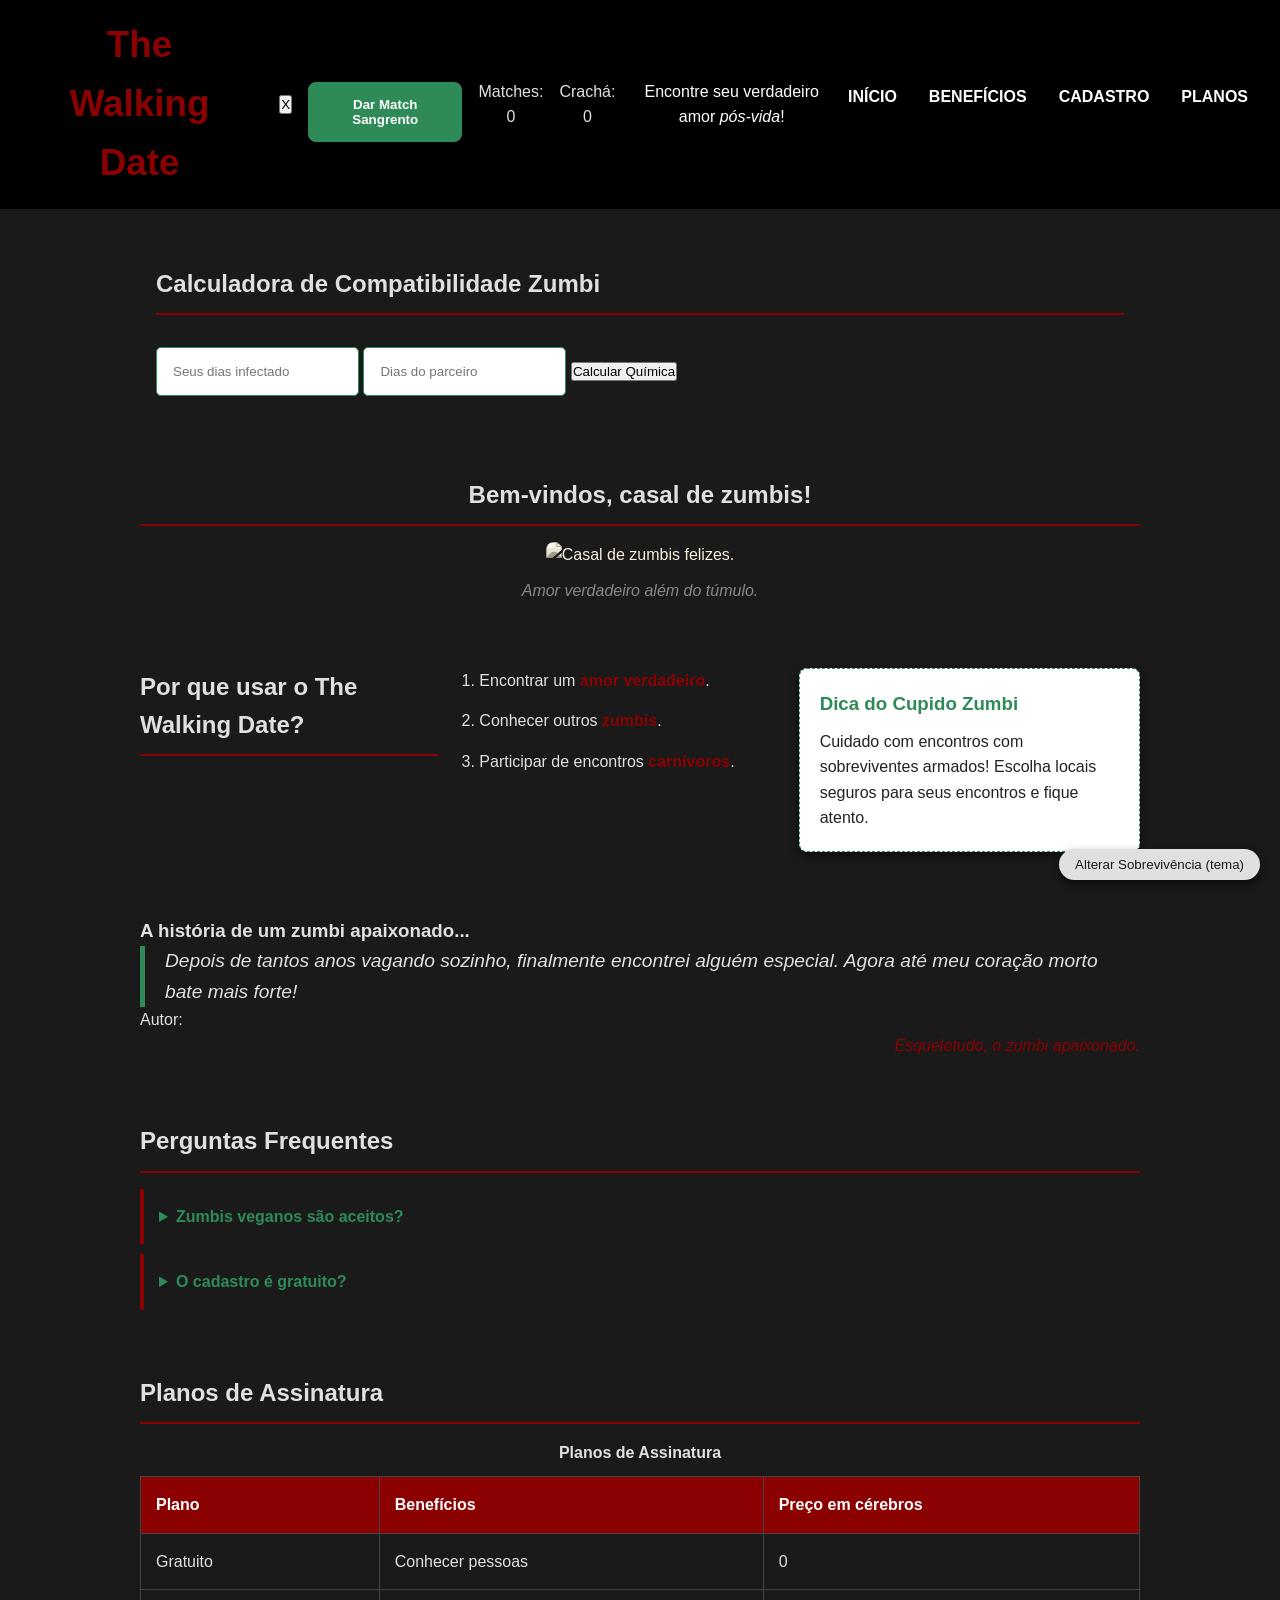
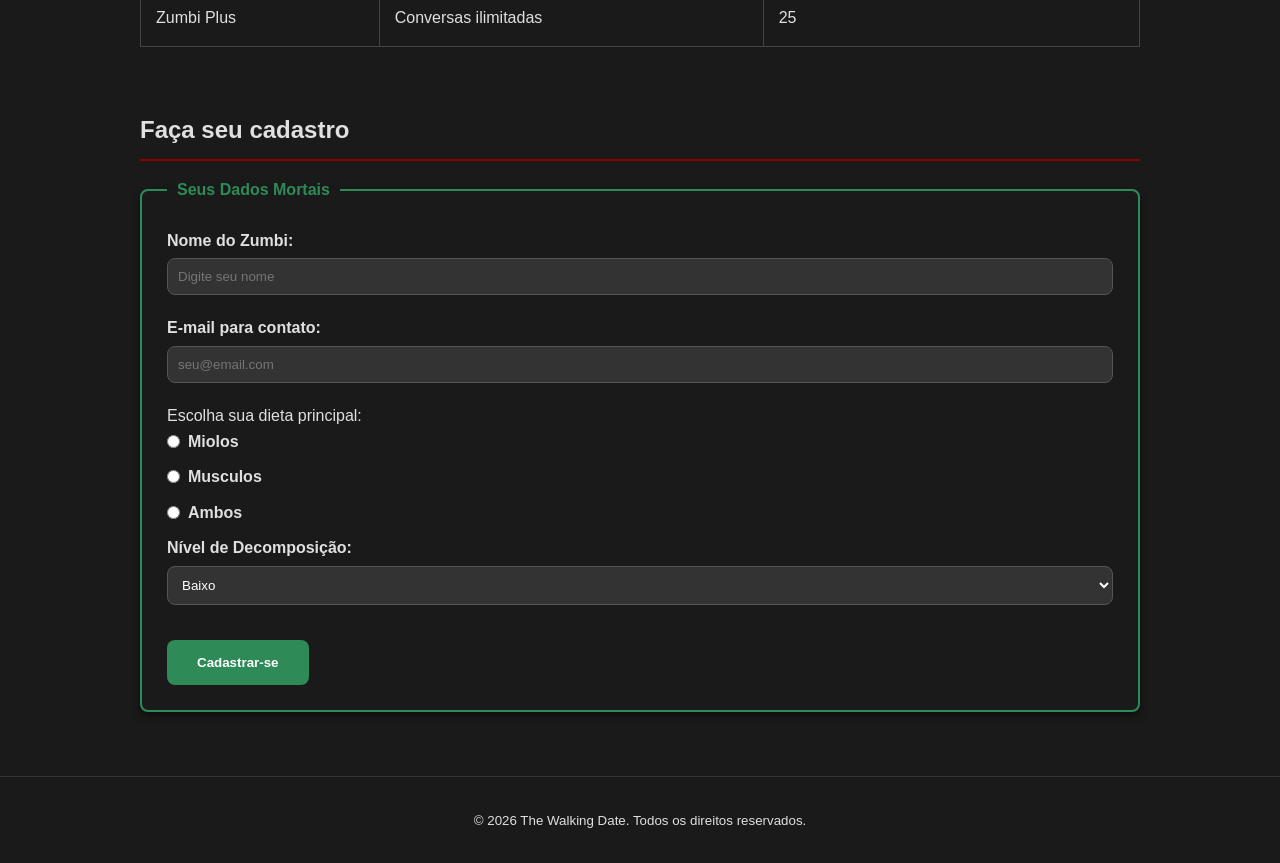
==== commit 88574c0c: "Resolução e termino atividade" ====
--- a/Aulas--html/index3 e 5.html
+++ b/Aulas--html/index3 e 5.html
@@ -27,7 +27,7 @@
 
         <span id="placar-matches">Matches: 0</span>
 
-        <small id="preview-cracha">Crachá: ...</small>
+        <span id="preview-cracha">Crachá: 0</span>
 
         <p>
             Encontre seu verdadeiro amor <em>pós-vida</em>!
